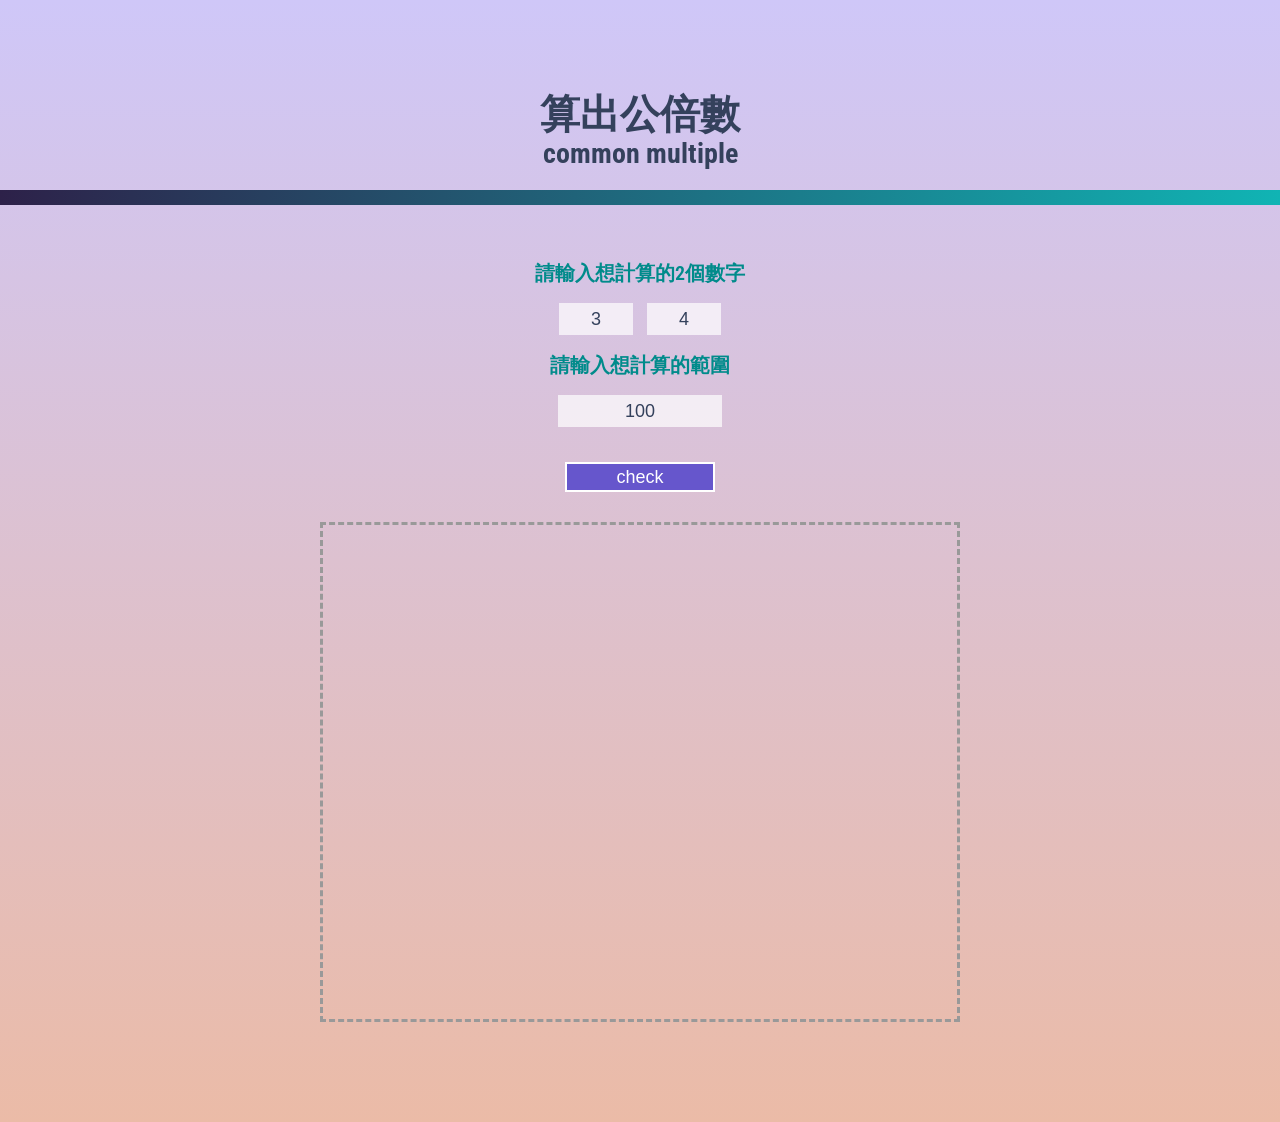
==== common-multiple/index.html @ 2f0a10b5 "0328_first-commit" ====
<!DOCTYPE html>
<html lang="en">

<head>
    <meta charset="UTF-8">
    <meta http-equiv="X-UA-Compatible" content="IE=edge">
    <meta name="viewport" content="width=device-width, initial-scale=1.0">
    <title>算出公倍數</title>
    <link rel="stylesheet" href="./reset.css">
    <link rel="preconnect" href="https://fonts.gstatic.com">
    <link
        href="https://fonts.googleapis.com/css2?family=Noto+Sans+TC:wght@100;300;400;500;700;900&family=Roboto+Condensed:wght@300;400;700&display=swap"
        rel="stylesheet">
    <script src="./common-multiple.js" defer></script>

    <style>
        body {
            width: 100%;
            min-height: 100vh;
            background-image: linear-gradient(to top, #ebbba7 0%, #cfc7f8 100%);
            font-family: 'Noto Sans TC', sans-serif;
            font-family: 'Roboto Condensed', sans-serif;
            padding-bottom: 100px;
            
        }

        .title {
            text-align: center;
            font-size: 40px;
            padding: 80px 0 80px;
            font-weight: 700;
            color:rgb(52, 65, 92);
        }
        .title::before {
            content: '';
            display: block;
            width: 100%;
            height: 15px;
            background-image: linear-gradient(to right, #2d2149 0%, #10b4b4 100%);
            margin: 0 auto;
            transform: translateY(110px);
        }
        .title>p:nth-of-type(2) {
            font-size: 28px;
            margin-top: 5px;
        }

        .input_num, .input_range {
            width: 100%;
            text-align: center;
        }

        .input_num>p, .input_range>p {
            padding: 15px;
            font-size: 20px;
            font-weight: 600;
            color: darkcyan;
        }

        .input_num>input{
            width: 70px;
            height: 30px;
            text-align: center;
            font-size: 18px;
            color: rgb(52, 65, 92) ;
            border: none;
            margin: 5px;
            background-color: rgba(255, 255, 255, 0.7);
        }

        .input_range>input {
            width: 160px;
            height: 30px;
            text-align: center;
            font-size: 18px;
            color: rgb(52, 65, 92) ;
            border: none;
            margin: 5px;
            background-color: rgba(255, 255, 255, 0.7);
        }

        .btn {
            width: fit-content;
            margin: 30px auto;
        }

        button {
            width: 150px;
            height: 30px;
            font-size: 18px;
            border: 2px solid #fff ;
            background-color: rgb(102, 86, 204);
            color: #fff;
            cursor: pointer;
            transition: .5s;
        }

        button:hover {
            opacity: 0.7;
        }

        .numlist {
            width: 50%;
            min-height: 500px;
            border: 3px dashed #999;
            margin: 0 auto;
            padding: 50px;
            display: flex;
            flex-wrap: wrap;
            align-content: flex-start;
            
            
        }

        .cm-num {
            width: fit-content;
            height: fit-content;
            font-size: 30px;
            background-color: rgba(71, 61, 139, 0.438);
            padding: 8px;
            margin: 8px;
            color:khaki;
        }


    </style>
</head>

<body>

    <div class="title">
        <p>算出公倍數</p>
        <p>common multiple</p>
    </div>
    <div class="input_num">
        <p>請輸入想計算的2個數字</p>
        <input type="text" name="num1" id="num1" value="3">
        <input type="text" name="num2" id="num2" value="4">
    </div>
    <div class="input_range">
        <p>請輸入想計算的範圍</p>
        <input type="text" name="range" id="range" value="100">
    </div>
    <div class="btn">
        <button>check</button>
    </div>

    <div class="numlist">
    </div>

</body>

</html>
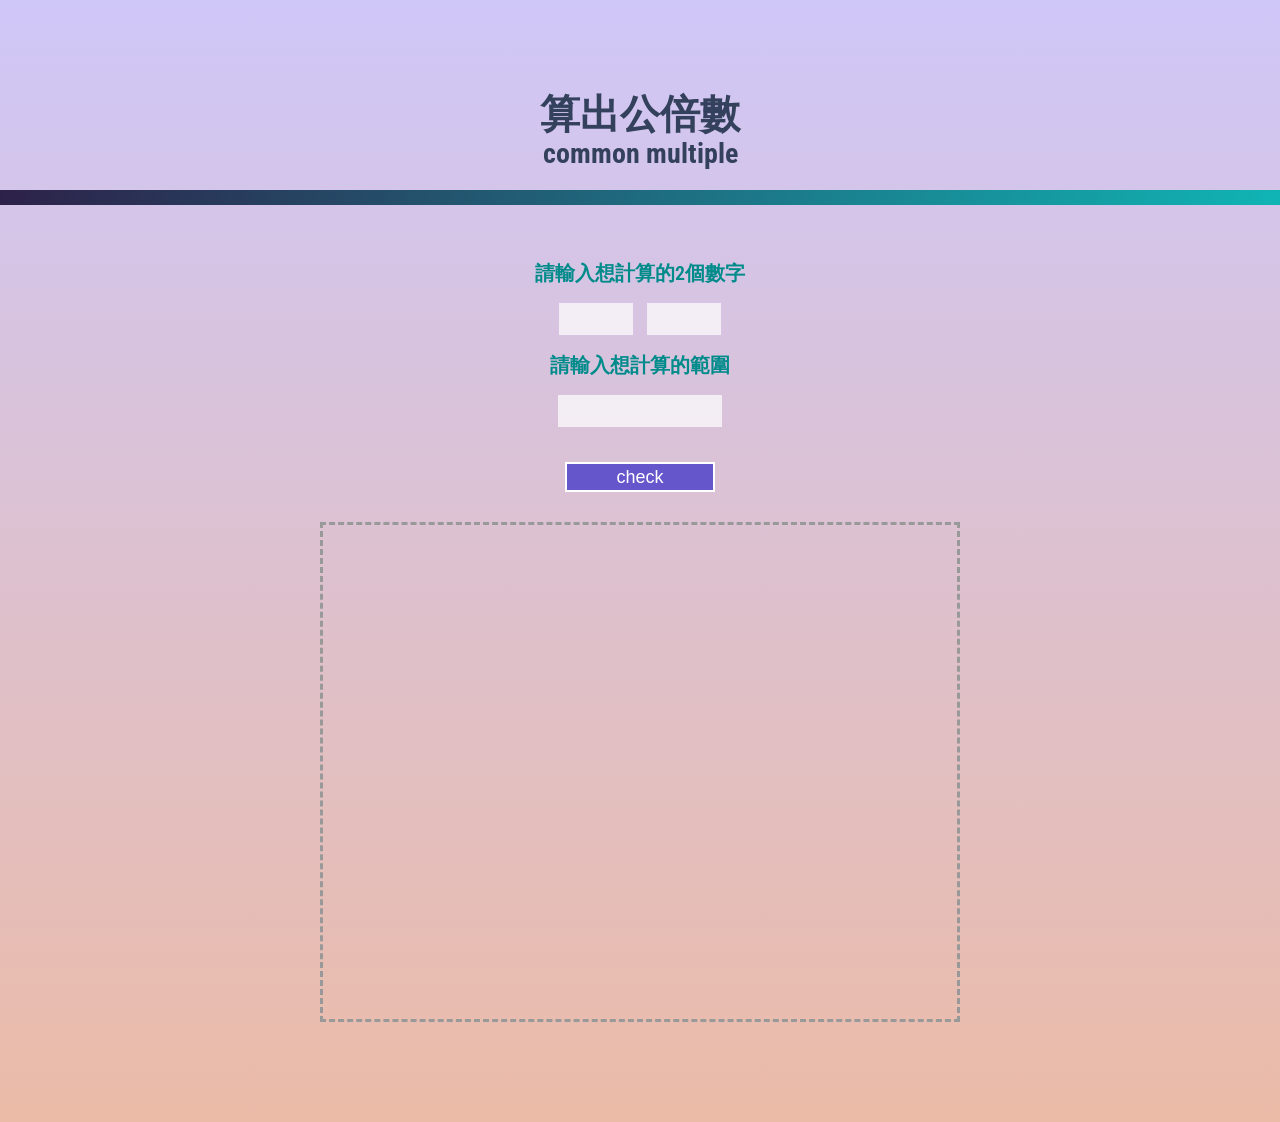
==== commit 3162a09c: "刪除預設value" ====
--- a/common-multiple/index.html
+++ b/common-multiple/index.html
@@ -134,12 +134,12 @@
     </div>
     <div class="input_num">
         <p>請輸入想計算的2個數字</p>
-        <input type="text" name="num1" id="num1" value="3">
-        <input type="text" name="num2" id="num2" value="4">
+        <input type="text" name="num1" id="num1" value="" >
+        <input type="text" name="num2" id="num2" value="" >
     </div>
     <div class="input_range">
         <p>請輸入想計算的範圍</p>
-        <input type="text" name="range" id="range" value="100">
+        <input type="text" name="range" id="range" value="" >
     </div>
     <div class="btn">
         <button>check</button>
